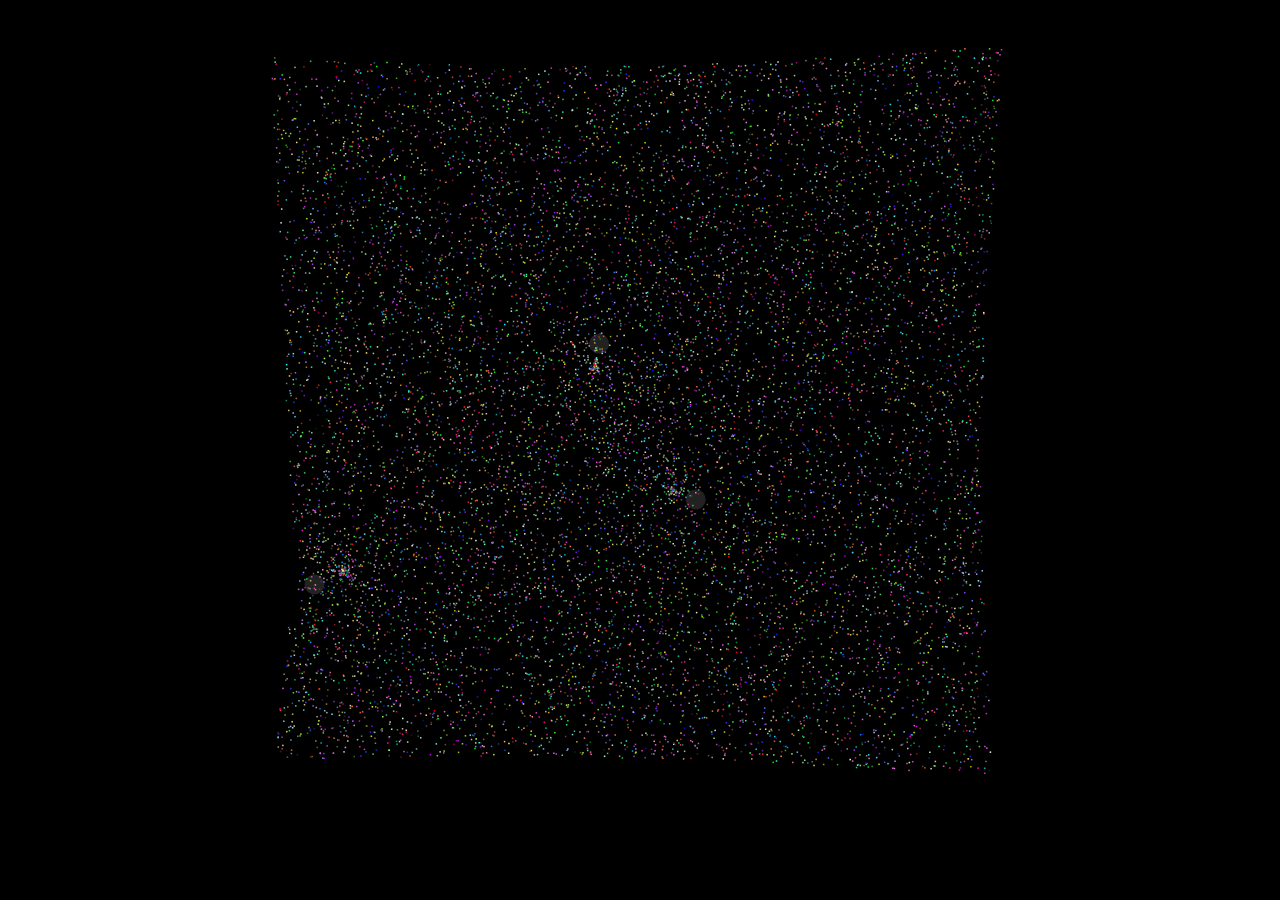
==== index.html @ 953fd8de ".." ====
<html>
  <head>
    <style>
    html{
      background-color: #000;

    }
      #particle_canvas{
        max-height: 100%;
        max-width: 100%;
        /*height: 100%;*/
        background-color: #000;
        margin: 0 auto;
        display: block;
      }
    </style>
  </head>
  <body>
    <canvas id="particle_canvas"></canvas>
    <script src="src.js"></script>
  </body>
</html>
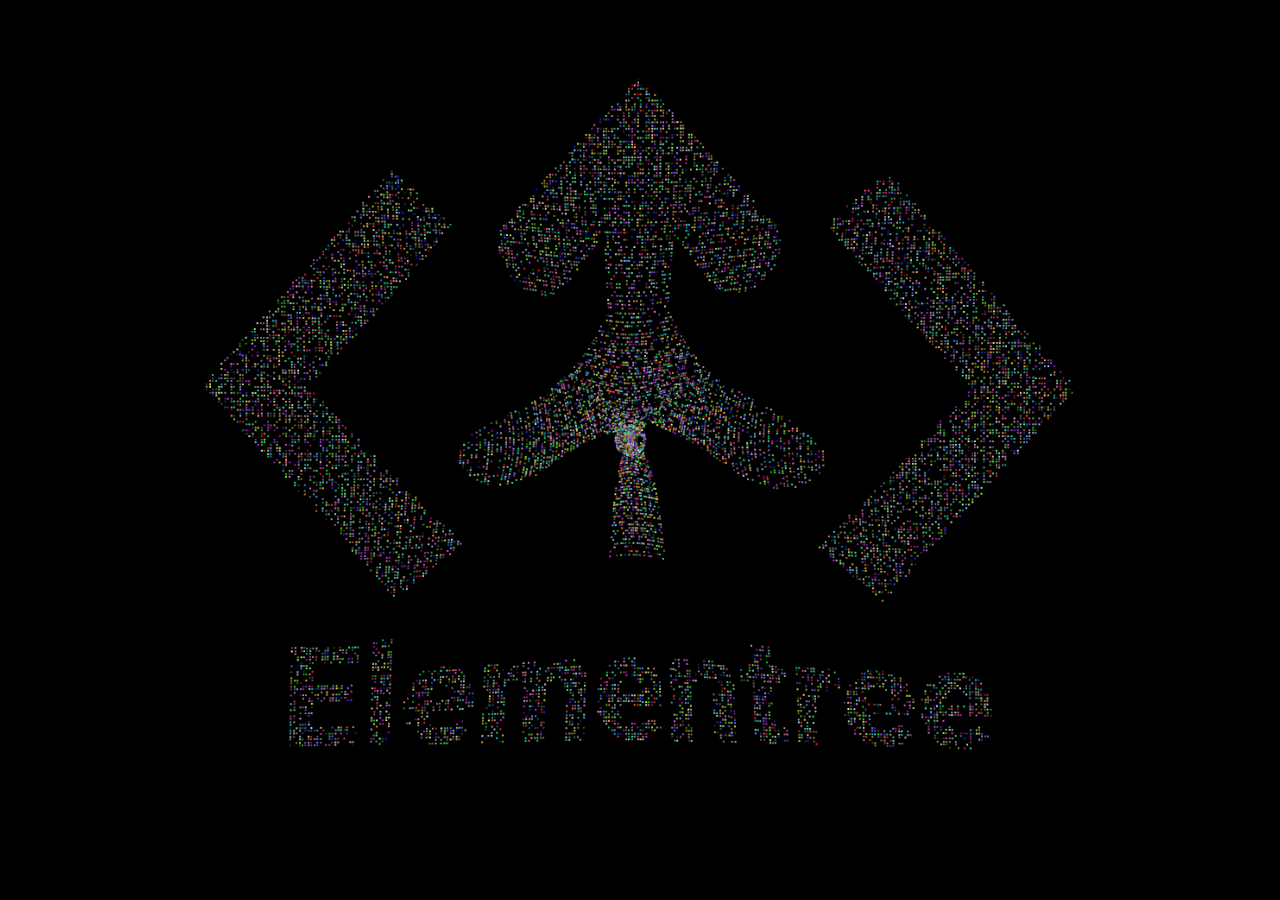
==== commit 736a3cb6: ".." ====
--- a/index.html
+++ b/index.html
@@ -3,7 +3,7 @@
     <style>
     html{
       background-color: #000;
-
+      margin: 0;
     }
       #particle_canvas{
         max-height: 100%;
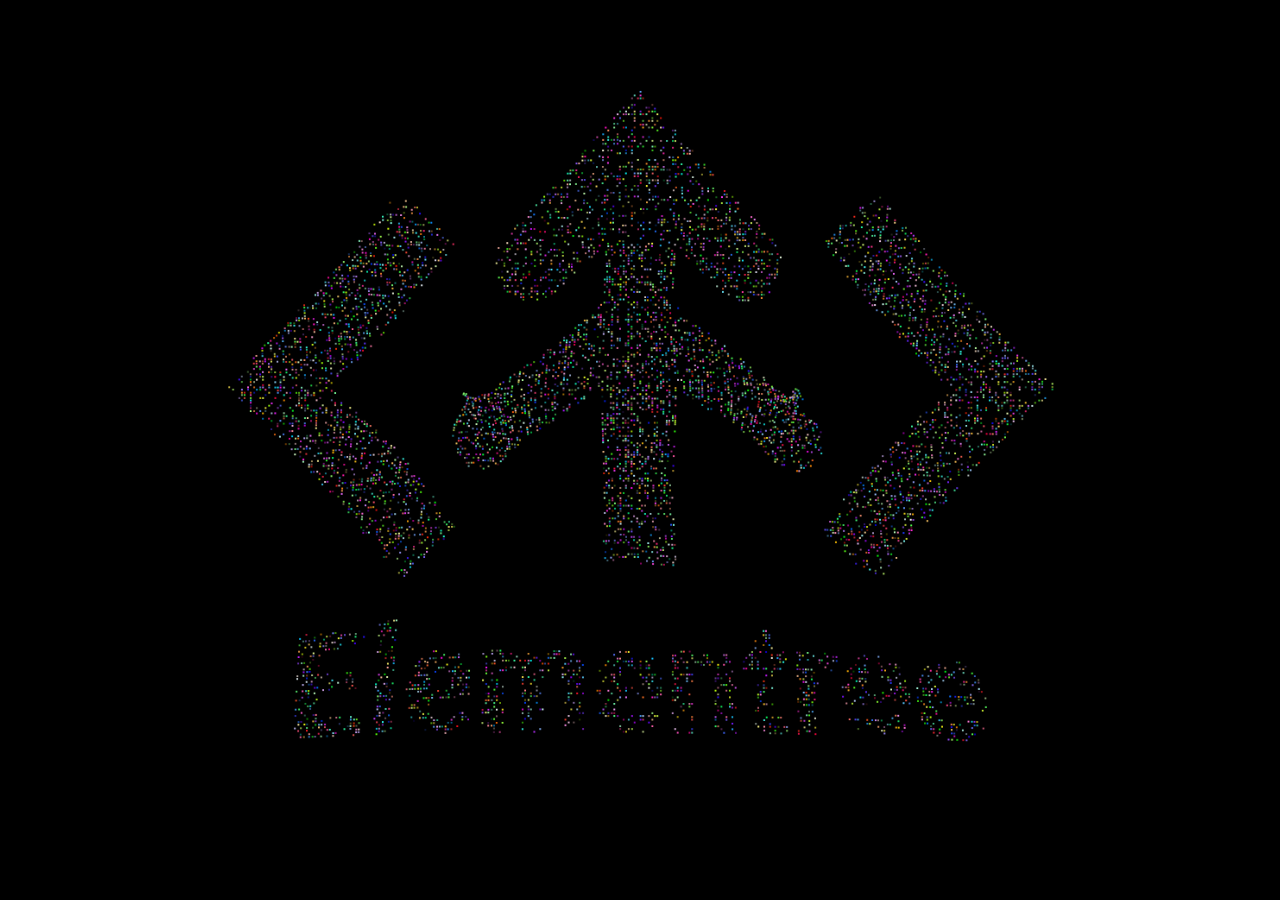
==== commit 3b928b72: ".." ====
--- a/index.html
+++ b/index.html
@@ -1,5 +1,13 @@
 <html>
   <head>
+
+    <title>Particle Physics | Elementree</title>
+
+    <meta property="og:url"                content="http://particle.elementree.co.za/" />
+    <meta property="og:type"               content="article" />
+    <meta property="og:title"              content="Particle Physics | Elementree" />
+    <meta property="og:description"        content="HTML Canvas gravity physics simulator" />
+    <meta property="og:image"              content="http://particle.elementree.co.za/particle.png" />
     <style>
     html{
       background-color: #000;
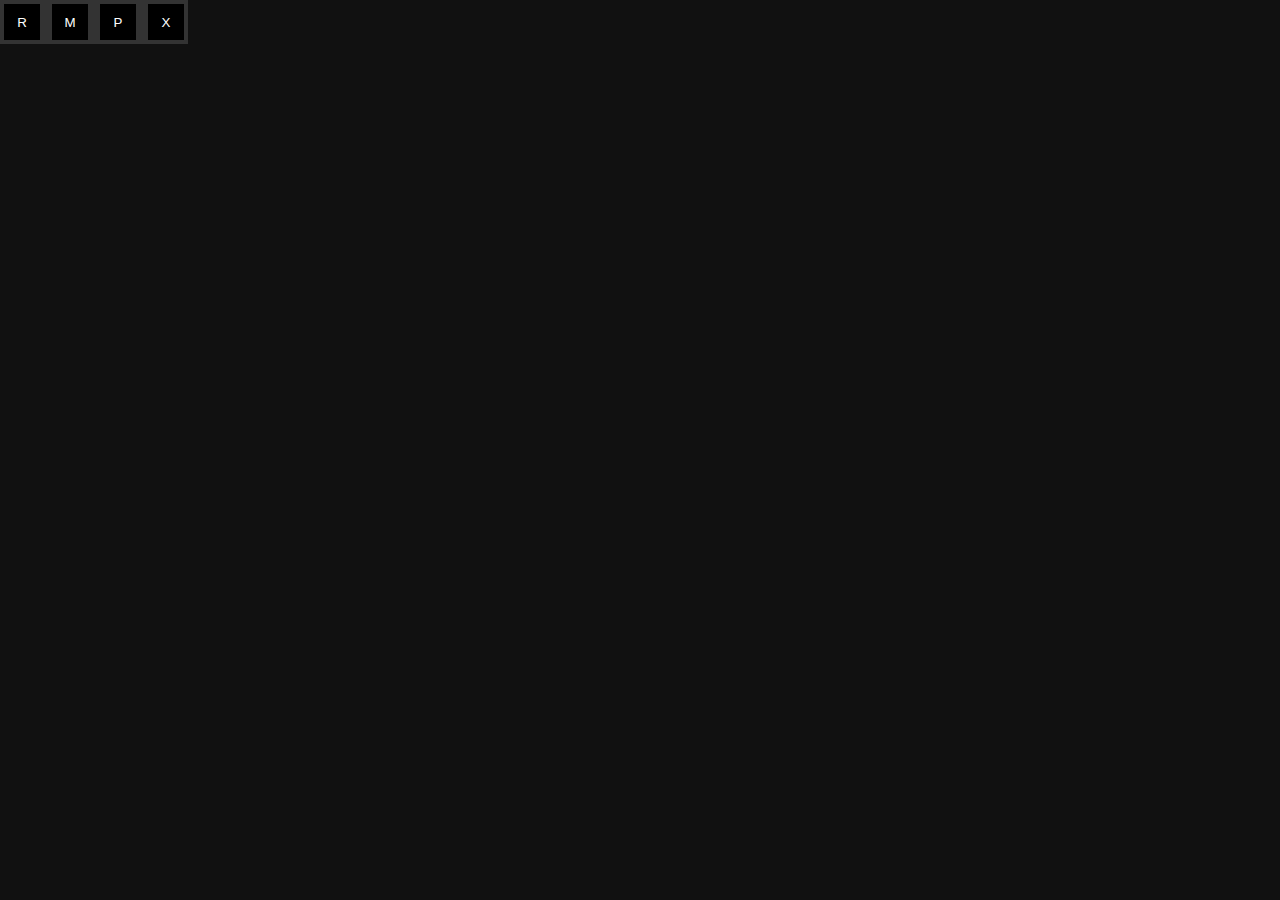
==== commit 303abe4b: ".." ====
--- a/index.html
+++ b/index.html
@@ -1,30 +1,28 @@
-<html>
-  <head>
-
-    <title>Particle Physics | Elementree</title>
-
-    <meta property="og:url"                content="http://particle.elementree.co.za/" />
-    <meta property="og:type"               content="article" />
-    <meta property="og:title"              content="Particle Physics | Elementree" />
-    <meta property="og:description"        content="HTML Canvas gravity physics simulator" />
-    <meta property="og:image"              content="http://particle.elementree.co.za/particle.png" />
-    <style>
-    html{
-      background-color: #000;
-      margin: 0;
-    }
-      #particle_canvas{
-        max-height: 100%;
-        max-width: 100%;
-        /*height: 100%;*/
-        background-color: #000;
-        margin: 0 auto;
-        display: block;
-      }
-    </style>
-  </head>
-  <body>
-    <canvas id="particle_canvas"></canvas>
-    <script src="src.js"></script>
-  </body>
-</html>
+<html>
+  <head>
+
+    <title>Particle Physics | Elementree</title>
+    <meta name="viewport" content="width=device-width, initial-scale=1">
+    <meta property="og:url"                content="http://particle.elementree.co.za/" />
+    <meta property="og:type"               content="article" />
+    <meta property="og:title"              content="Particle Physics | Elementree" />
+    <meta property="og:description"        content="HTML Canvas gravity physics simulator" />
+    <meta property="og:image"              content="http://particle.elementree.co.za/particle.png" />
+    <link rel="stylesheet" href="styles.css">
+  </head>
+  <body>
+
+    <div class="toolbar">
+      <button type="button" id="run_button">R</button>
+      <button type="button" id="massive_button">M</button>
+      <button type="button" id="particle_button">P</button>
+      <button type="button" id="clear_button">X</button>
+    </div>
+
+    <canvas id="particle_canvas"></canvas>
+  
+    <script src="simulator.js"></script>
+    <script src="controls.js"></script>
+    <script src="main.js"></script>
+  </body>
+</html>
--- a/styles.css
+++ b/styles.css
@@ -0,0 +1,37 @@
+html, body{
+    background-color: #000;
+    margin: 0;
+    padding: 0;
+}
+
+body {
+    width: 100%;
+    height: 100%;
+    position: relative;
+}
+
+.toolbar {
+    position: absolute;
+    top: 0;
+    left: 0;
+    background-color: #333;
+}
+
+.toolbar button {
+    background-color: #000;
+    color: white;
+    border: none;
+
+    width: 36px;
+    height: 36px;
+    margin: 4px;
+    outline: none;
+}
+
+#particle_canvas{
+    height: 100%;
+    width: 100%;
+    background-color: #111;
+    margin: 0 auto;
+    display: block;
+}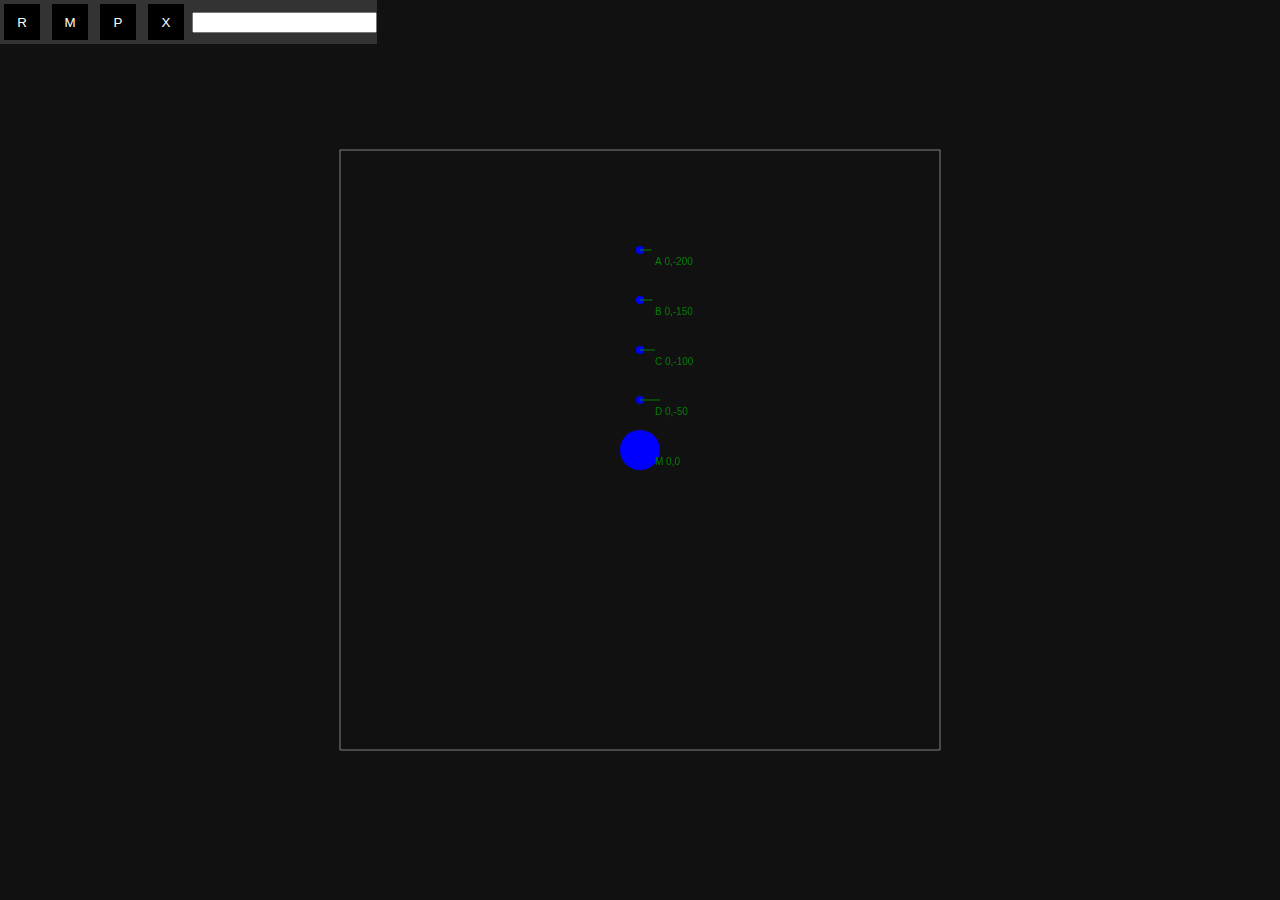
==== commit 2cd8fb73: ".." ====
--- a/index.html
+++ b/index.html
@@ -17,6 +17,7 @@
       <button type="button" id="massive_button">M</button>
       <button type="button" id="particle_button">P</button>
       <button type="button" id="clear_button">X</button>
+      <input type="number" id="gamma_input">
     </div>
 
     <canvas id="particle_canvas"></canvas>
